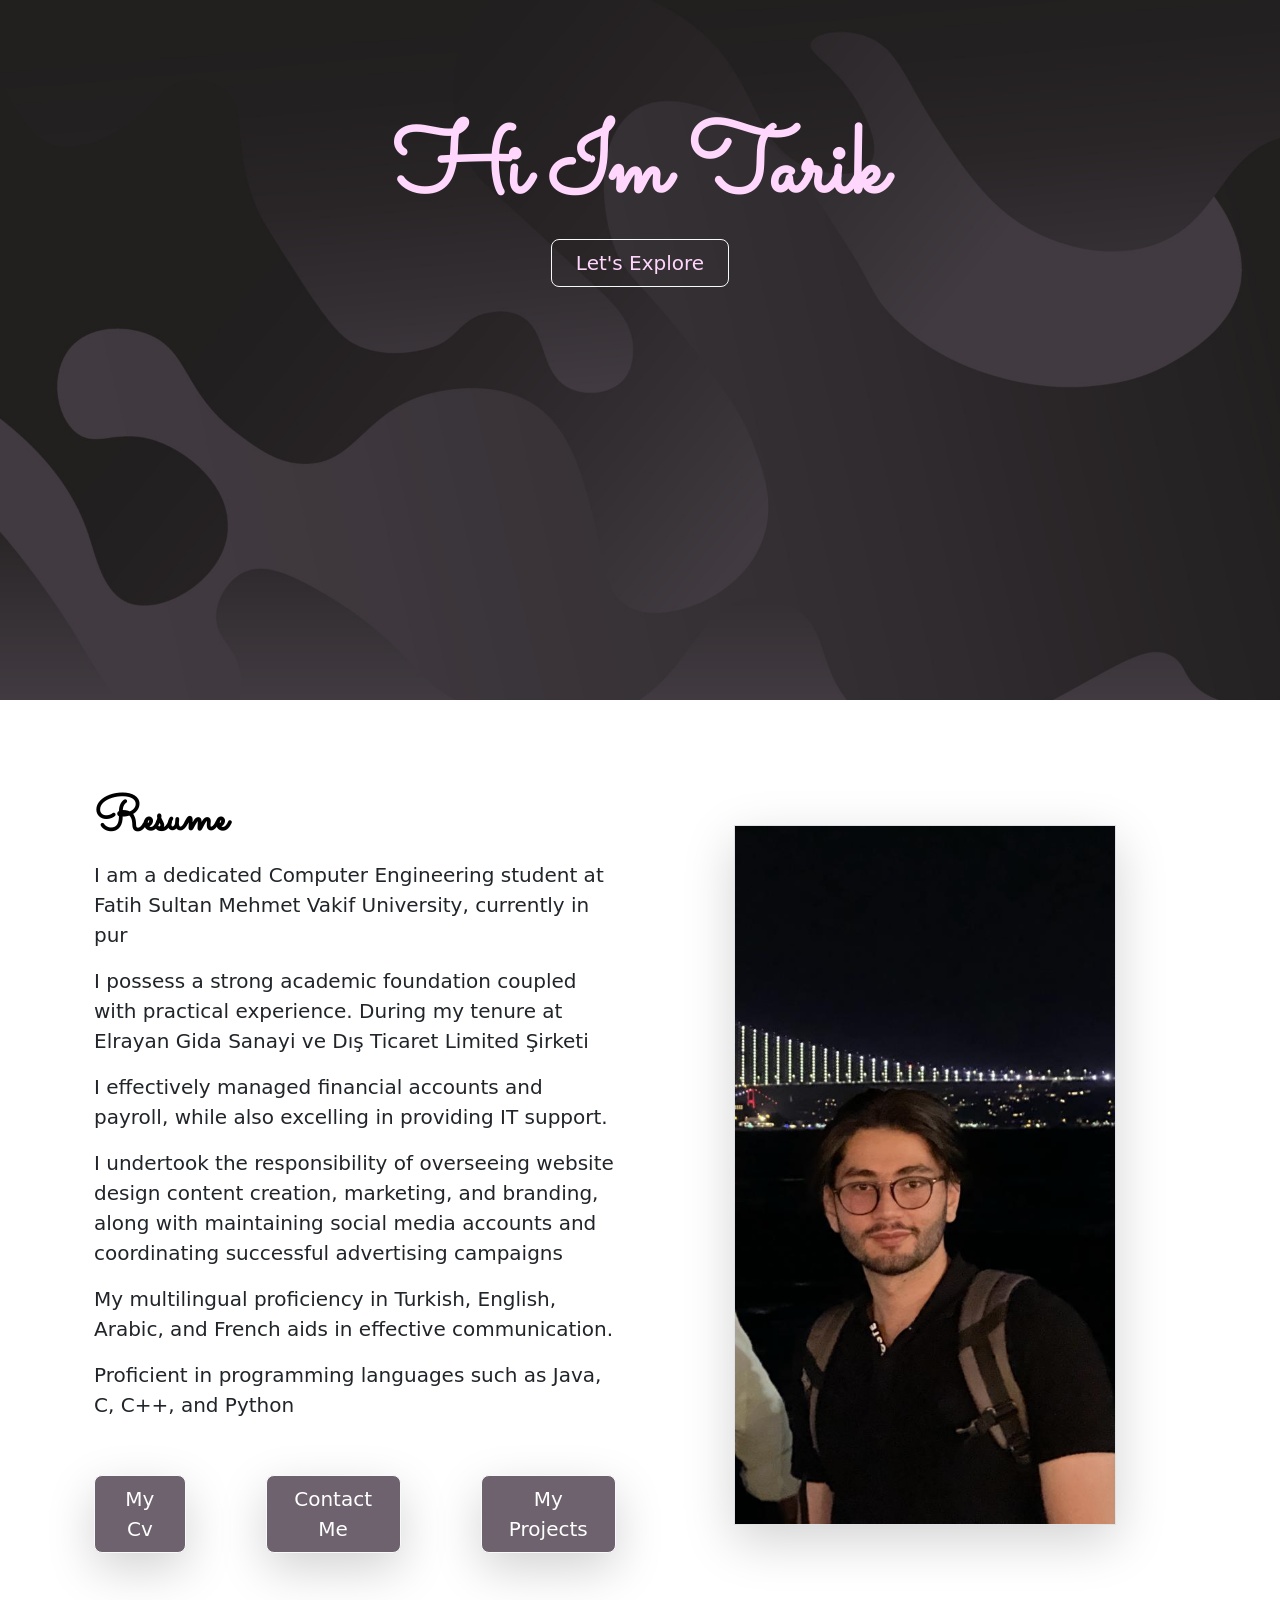
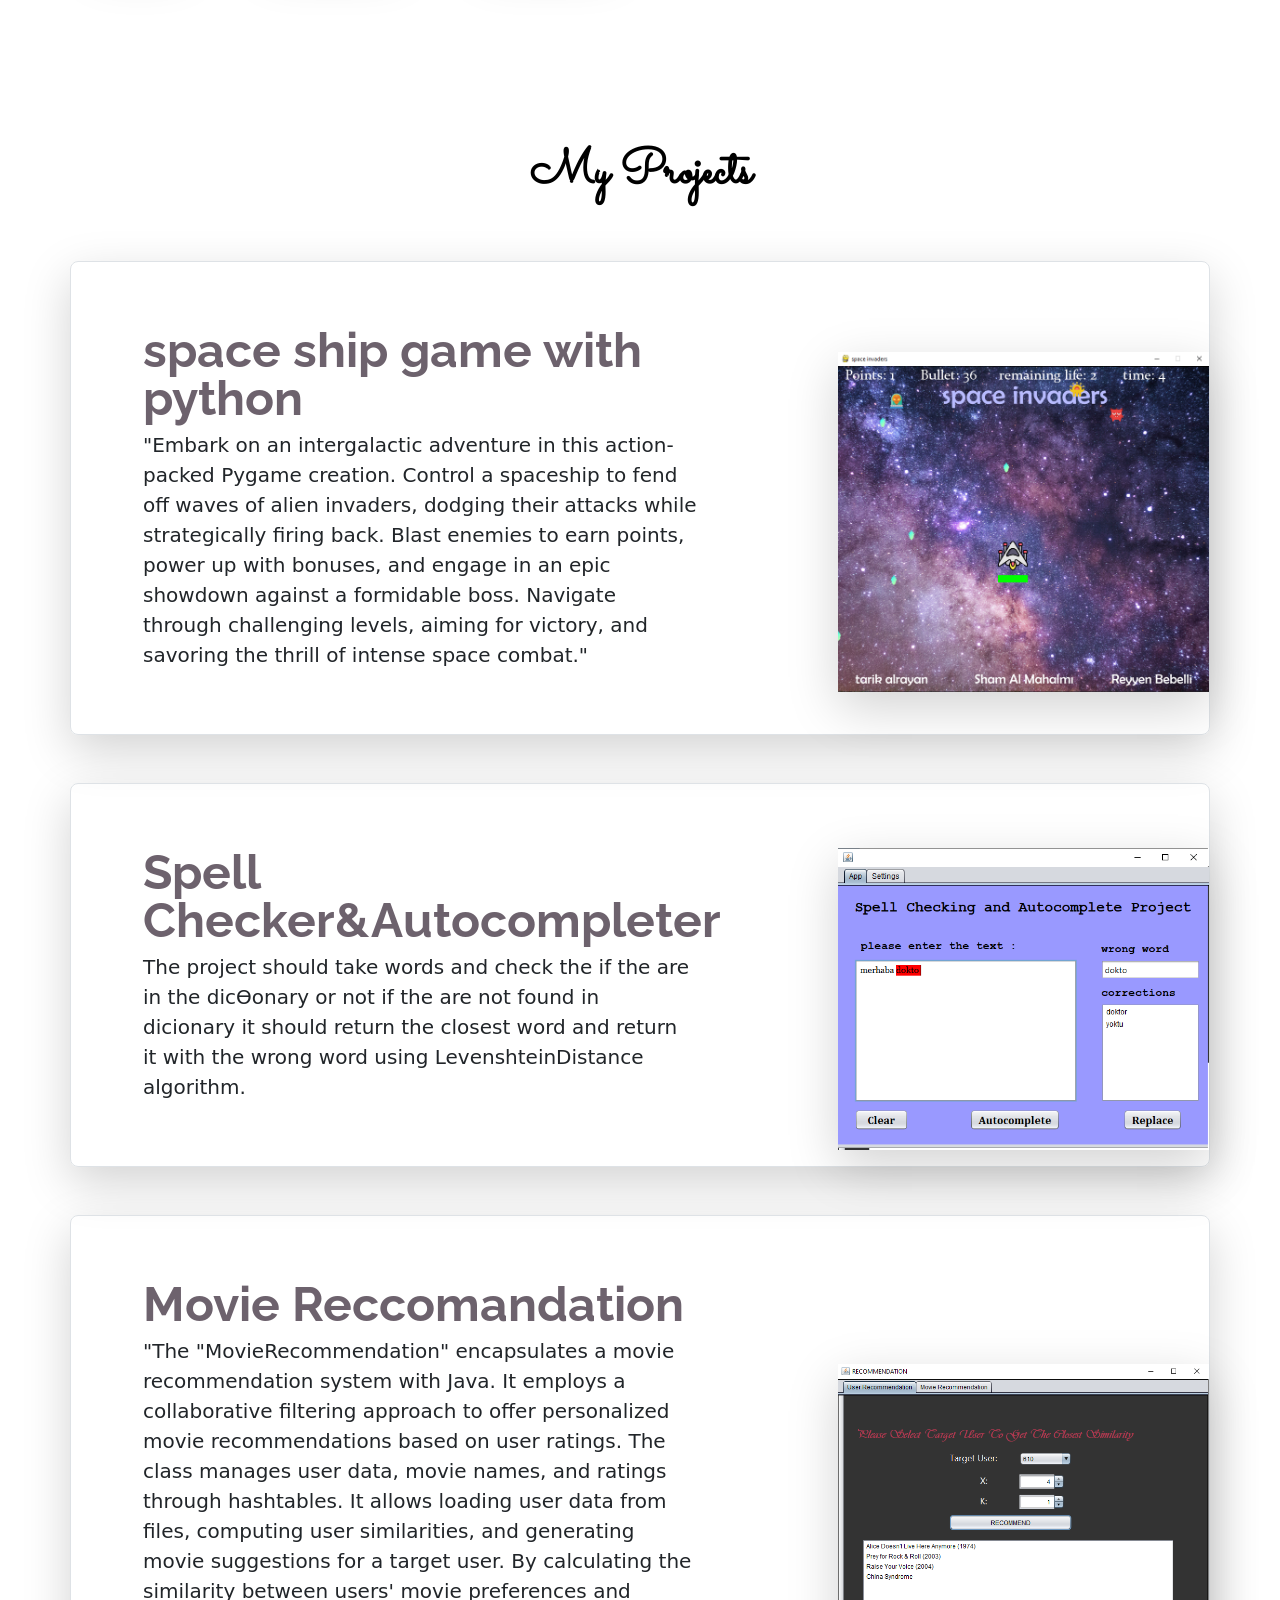
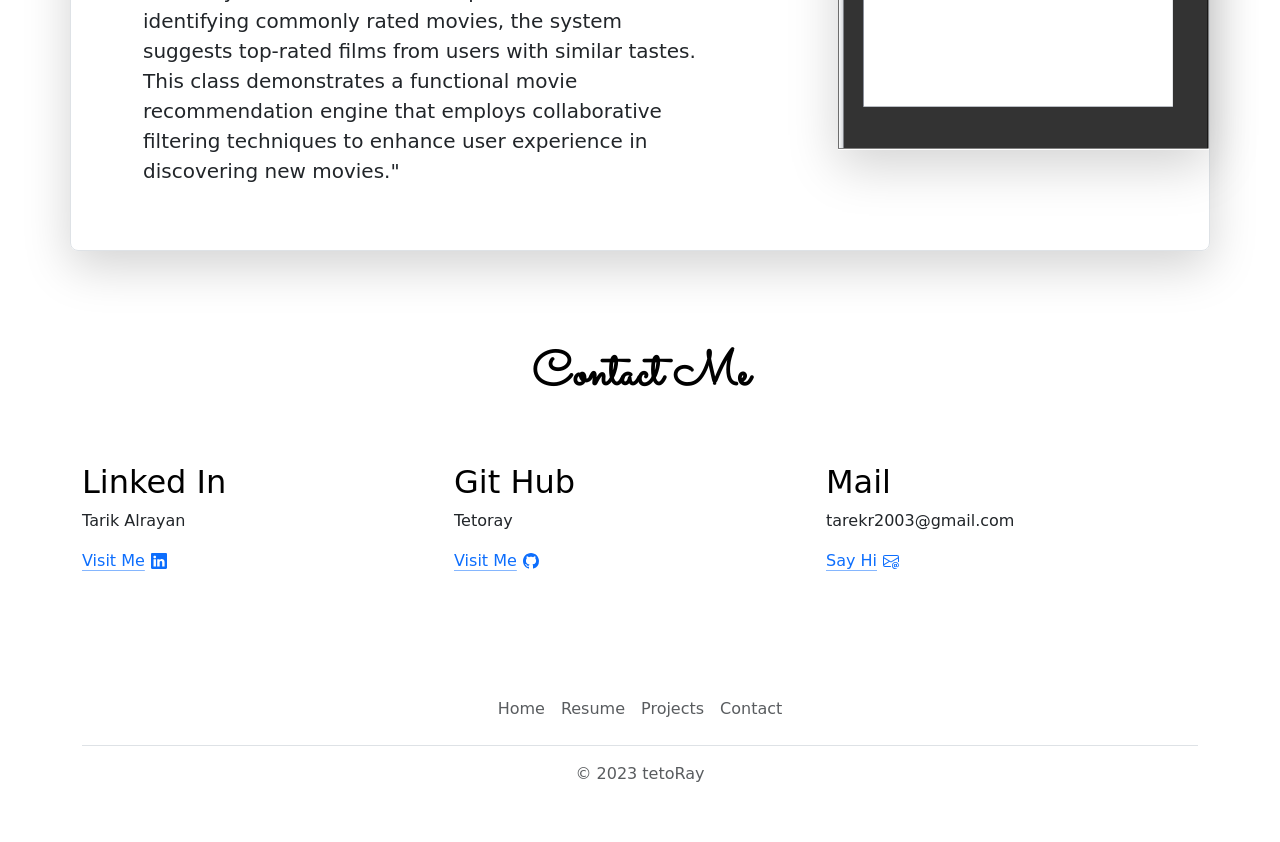
==== index.html @ 1eedb4be "Add files via upload" ====
<!DOCTYPE html>
<html lang="en">

<head>
    <meta charset="UTF-8">
    <meta name="viewport" content="width=device-width, initial-scale=1.0">
    <title>portfolio</title>
    <link href="https://cdn.jsdelivr.net/npm/bootstrap@5.3.1/dist/css/bootstrap.min.css" rel="stylesheet"
        integrity="sha384-4bw+/aepP/YC94hEpVNVgiZdgIC5+VKNBQNGCHeKRQN+PtmoHDEXuppvnDJzQIu9" crossorigin="anonymous">
    <link rel="preconnect" href="https://fonts.googleapis.com">
    <link rel="preconnect" href="https://fonts.gstatic.com" crossorigin>
    <link
        href="https://fonts.googleapis.com/css2?family=Libre+Baskerville:ital@1&family=Raleway:wght@100&family=Sacramento&display=swap"
        rel="stylesheet">
    <link rel="preconnect" href="https://fonts.googleapis.com">
    <link rel="preconnect" href="https://fonts.gstatic.com" crossorigin>
    <link
        href="https://fonts.googleapis.com/css2?family=Libre+Baskerville:ital@1&family=Raleway:wght@100&family=Sacramento&display=swap"
        rel="stylesheet">
    <link rel="stylesheet" href="./style.css">
</head>

<body>

    <!--title-->
    <section id="title" class="custom-background">
        <div class="container">
            <div class="px-4 py-5 my-5 text-center">
                <h1 class="display-70 fw-bold ">Hi Im Tarik </h1>
                <div class="col-lg-6 mx-auto my-100 ">
                    <a href="#resume">
                        <button type="button" class="btn btn-outline-light btn-lg px-4 gap-3 ">Let's Explore</button>
                    </a>
                </div>
            </div>
        </div>
        </div>
    </section>

    <!--resume-->
    <section id="resume">
        <div class="container col-xxl-8 px-4 py-5 ">
            <div class="row flex-lg-row-reverse align-items-center g-5 py-5">
                <div class="col-10 col-sm-8 col-lg-6">
                    <img src="./img/profile photo2.jpg"
                        class="d-block mx-lg-auto img-fluid profile_photo  border shadow-lg" alt="profile photo"
                        loading="lazy">
                </div>
                <div class="col-lg-6">
                    <h1 class="display-5 fw-bold text-body-emphasis lh-1 mb-3 ">Resume</h1>
                    <p class="lead">I am a dedicated Computer Engineering student at Fatih Sultan Mehmet Vakif
                        University, currently in pur</p>
                    <p class="lead"> I possess a strong academic foundation coupled with practical experience. During my
                        tenure at Elrayan Gida Sanayi ve Dış Ticaret Limited Şirketi</p>
                    <p class="lead"> I effectively managed financial accounts and payroll, while also excelling in
                        providing IT support. </p>
                    <p class="lead">I undertook the responsibility of overseeing website design content creation,
                        marketing, and branding, along with maintaining social media
                        accounts and coordinating successful advertising campaigns</p>
                    <p class="lead">My multilingual proficiency in Turkish, English, Arabic, and French aids in
                        effective communication.</p>
                    <p class="lead"> Proficient in programming languages such as Java, C, C++, and Python</p>
                    <div class="custom-nav">
                        <a href="./Cv.html">
                            <button type="button" class="btn btn-light btn-lg px-4 gap-3  shadow-lg ">My Cv</button>
                        </a>
                        <a href="#contact">
                            <button type="button" class="btn btn-light btn-lg px-4 gap-3   shadow-lg">Contact
                                Me</button>
                        </a>

                        <a href="#projects">
                            <button type="button" class="btn btn-light btn-lg px-4 gap-3   shadow-lg">My
                                Projects</button>
                        </a>
                    </div>
                </div>
            </div>
        </div>

    </section>

    <!--projects-->
    <section id="projects" class="custom-margin-top">
        <div class="container my-5 d-flex justify-content-center align-items-center">
            <h1 class="display-5 fw-bold text-body-emphasis lh-1 mb-3 ">My Projects</h1>
        </div>

        <div class="container my-5">
            <div class="row p-4 pb-0 pe-lg-0 pt-lg-5 align-items-center rounded-3 border shadow-lg">
                <div class="col-lg-7 p-3 p-lg-5 pt-lg-3">
                    <h1 class="display-4 fw-bold lh-1  projects-title">space ship game with python</h1>
                    <p class="lead">"Embark on an intergalactic adventure in this action-packed Pygame creation. Control
                        a spaceship to fend off waves of alien invaders, dodging their attacks while strategically
                        firing back. Blast enemies to earn points, power up with bonuses, and engage in an epic showdown
                        against a formidable boss. Navigate through challenging levels, aiming for victory, and savoring
                        the thrill of intense space combat."</p>
                </div>
                <div class="col-lg-4 offset-lg-1 p-0 overflow-hidden shadow-lg">
                    <img class="d-block mx-lg-auto img-fluid" src="img/project_3.png" alt="" width="500">
                </div>
            </div>
        </div>

        <div class="container my-5">
            <div class="row p-4 pb-0 pe-lg-0 pt-lg-5 align-items-center rounded-3 border shadow-lg">
                <div class="col-lg-7 p-3 p-lg-5 pt-lg-3">
                    <h1 class="display-4 fw-bold lh-1 projects-title">Spell Checker&Autocompleter</h1>
                    <p class="lead">The project should take words and check the if the are in the dicƟonary or not if
                        the are not found in
                        dicionary it should return the closest word and return it with the wrong word using
                        LevenshteinDistance
                        algorithm.
                    </p>
                </div>
                <div class="col-lg-4 offset-lg-1 p-0 overflow-hidden shadow-lg">
                    <img class="d-block mx-lg-auto img-fluid" src="./img/project_2.png" alt="" width="500">
                </div>
            </div>
        </div>

        <div class="container my-5">
            <div class="row p-4 pb-0 pe-lg-0 pt-lg-5 align-items-center rounded-3 border shadow-lg">
                <div class="col-lg-7 p-3 p-lg-5 pt-lg-3">
                    <h1 class="display-4 fw-bold lh-1  projects-title">Movie Reccomandation</h1>
                    <p class="lead">"The "MovieRecommendation" encapsulates a movie recommendation system with Java. It
                        employs a collaborative filtering approach to offer personalized movie recommendations based on
                        user ratings. The class manages user data, movie names, and ratings through hashtables. It
                        allows loading user data from files, computing user similarities, and generating movie
                        suggestions for a target user. By calculating the similarity between users' movie preferences
                        and identifying commonly rated movies, the system suggests top-rated films from users with
                        similar tastes. This class demonstrates a functional movie recommendation engine that employs
                        collaborative filtering techniques to enhance user experience in discovering new movies."</p>
                </div>
                <div class="col-lg-4 offset-lg-1 p-0 overflow-hidden shadow-lg">
                    <img class="d-block mx-lg-auto img-fluid" src="img/project_1.png" alt="" width="500">
                </div>
            </div>
        </div>

    </section>


    <!--aboutme-->
    <section id="abou-me">

    </section>


    <!--contact-->
    <section id="contact" class="custom-margin-top">
        <div class="container   my-5 d-flex justify-content-center align-items-center ">
            <h1 class="display-5 fw-bold text-body-emphasis lh-1 mb-3 ">Contact Me</h1>
        </div>

        <div class="container d-flex justify-content-center align-items-center mt-5" id="featured-3">


            <div class="feature col">
                
                <h3 class="fs-2 text-body-emphasis">Linked In</h3>
                <p>Tarik Alrayan</p>
                <a href="https://www.linkedin.com/in/tarik-alrayan-63b8b727b/" class="icon-link">
                    Visit Me
                    <svg xmlns="http://www.w3.org/2000/svg" width="16" height="16" fill="currentColor"
                        class="bi bi-linkedin" viewBox="0 0 16 16">
                        <path
                            d="M0 1.146C0 .513.526 0 1.175 0h13.65C15.474 0 16 .513 16 1.146v13.708c0 .633-.526 1.146-1.175 1.146H1.175C.526 16 0 15.487 0 14.854V1.146zm4.943 12.248V6.169H2.542v7.225h2.401zm-1.2-8.212c.837 0 1.358-.554 1.358-1.248-.015-.709-.52-1.248-1.342-1.248-.822 0-1.359.54-1.359 1.248 0 .694.521 1.248 1.327 1.248h.016zm4.908 8.212V9.359c0-.216.016-.432.08-.586.173-.431.568-.878 1.232-.878.869 0 1.216.662 1.216 1.634v3.865h2.401V9.25c0-2.22-1.184-3.252-2.764-3.252-1.274 0-1.845.7-2.165 1.193v.025h-.016a5.54 5.54 0 0 1 .016-.025V6.169h-2.4c.03.678 0 7.225 0 7.225h2.4z" />
                    </svg>
                </a>
            </div>

            <div class="feature col">
                
                <h3 class="fs-2 text-body-emphasis">Git Hub</h3>
                <p>Tetoray</p>
                <a href="https://github.com/Tetoray" class="icon-link">
                    Visit Me
                    <svg xmlns="http://www.w3.org/2000/svg" width="16" height="16" fill="currentColor"
                        class="bi bi-github" viewBox="0 0 16 16">
                        <path
                            d="M8 0C3.58 0 0 3.58 0 8c0 3.54 2.29 6.53 5.47 7.59.4.07.55-.17.55-.38 0-.19-.01-.82-.01-1.49-2.01.37-2.53-.49-2.69-.94-.09-.23-.48-.94-.82-1.13-.28-.15-.68-.52-.01-.53.63-.01 1.08.58 1.23.82.72 1.21 1.87.87 2.33.66.07-.52.28-.87.51-1.07-1.78-.2-3.64-.89-3.64-3.95 0-.87.31-1.59.82-2.15-.08-.2-.36-1.02.08-2.12 0 0 .67-.21 2.2.82.64-.18 1.32-.27 2-.27.68 0 1.36.09 2 .27 1.53-1.04 2.2-.82 2.2-.82.44 1.1.16 1.92.08 2.12.51.56.82 1.27.82 2.15 0 3.07-1.87 3.75-3.65 3.95.29.25.54.73.54 1.48 0 1.07-.01 1.93-.01 2.2 0 .21.15.46.55.38A8.012 8.012 0 0 0 16 8c0-4.42-3.58-8-8-8z" />
                    </svg>
                </a>
            </div>


            <div class="feature col">
               
                <h3 class="fs-2 text-body-emphasis">Mail</h3>
                <p>tarekr2003@gmail.com</p>
                <a href="mailto:tarekr2003@gmail.com" class="icon-link ">
                    Say Hi
                    <svg xmlns="http://www.w3.org/2000/svg" width="16" height="16" fill="currentColor"
                        class="bi bi-envelope-at" viewBox="0 0 16 16">
                        <path
                            d="M2 2a2 2 0 0 0-2 2v8.01A2 2 0 0 0 2 14h5.5a.5.5 0 0 0 0-1H2a1 1 0 0 1-.966-.741l5.64-3.471L8 9.583l7-4.2V8.5a.5.5 0 0 0 1 0V4a2 2 0 0 0-2-2H2Zm3.708 6.208L1 11.105V5.383l4.708 2.825ZM1 4.217V4a1 1 0 0 1 1-1h12a1 1 0 0 1 1 1v.217l-7 4.2-7-4.2Z" />
                        <path
                            d="M14.247 14.269c1.01 0 1.587-.857 1.587-2.025v-.21C15.834 10.43 14.64 9 12.52 9h-.035C10.42 9 9 10.36 9 12.432v.214C9 14.82 10.438 16 12.358 16h.044c.594 0 1.018-.074 1.237-.175v-.73c-.245.11-.673.18-1.18.18h-.044c-1.334 0-2.571-.788-2.571-2.655v-.157c0-1.657 1.058-2.724 2.64-2.724h.04c1.535 0 2.484 1.05 2.484 2.326v.118c0 .975-.324 1.39-.639 1.39-.232 0-.41-.148-.41-.42v-2.19h-.906v.569h-.03c-.084-.298-.368-.63-.954-.63-.778 0-1.259.555-1.259 1.4v.528c0 .892.49 1.434 1.26 1.434.471 0 .896-.227 1.014-.643h.043c.118.42.617.648 1.12.648Zm-2.453-1.588v-.227c0-.546.227-.791.573-.791.297 0 .572.192.572.708v.367c0 .573-.253.744-.564.744-.354 0-.581-.215-.581-.8Z" />
                    </svg>
                </a>
            </div>
        </div>


    </section>

    


    <!--footer-->
    <section id="footer" class="custom-margin-top">


        <div class="container">
            <footer class="py-3 my-4">
                <ul class="nav justify-content-center border-bottom pb-3 mb-3">
                    <li class="nav-item"><a href="#title" class="nav-link px-2 text-body-secondary">Home</a></li>
                    <li class="nav-item"><a href="#resume" class="nav-link px-2 text-body-secondary">Resume</a></li>
                    <li class="nav-item"><a href="#projects" class="nav-link px-2 text-body-secondary">Projects</a></li>
                    <li class="nav-item"><a href="#contact" class="nav-link px-2 text-body-secondary">Contact</a></li>
                </ul>
                <p class="text-center text-body-secondary">© 2023 tetoRay</p>
            </footer>
        </div>

    </section>


    <script src="https://cdn.jsdelivr.net/npm/bootstrap@5.3.1/dist/js/bootstrap.bundle.min.js"
        integrity="sha384-HwwvtgBNo3bZJJLYd8oVXjrBZt8cqVSpeBNS5n7C8IVInixGAoxmnlMuBnhbgrkm"
        crossorigin="anonymous"></script>

</body>

</html>
---- style.css ----
html{
    scroll-behavior: smooth;
}
h1{
    font-family: 'Sacramento';
    font-weight: bold;
    font-size: 6rem;
    color:rgb(255, 214, 252);
}

.custom-background {
    background-color: #f0f0f0; /* Background color */
    background-image: url('./img/vecteezy_minimalist-dark-gradient-wave-background-simple-design-for_7718309.jpg'); /* Background image URL */
    background-size: cover; /* Adjust the background image size */
    background-position: center; /* Adjust the background image position */
    background-repeat: repeat; /* Prevent background image from repeating */
    padding: 20px; /* Add some padding for spacing */
    height: 700px;
}

.btn.btn-outline-light {
    color:rgb(255, 214, 252); /* Change to the desired text color */
    
}
.btn.btn-outline-light:hover {
    background-color:rgb(109, 98, 109); /* Change to the desired background color on hover */
    color: #fff; /* Change to the desired text color on hover */
  } 

.profile_photo{
    height: 700px;

}


.custom-nav{
    display: flex;
    flex-direction: row;
    justify-content: center;
    align-items: space-between;
    gap: 5rem;
    margin-top: 55px;
}

.btn.btn-light {
    background-color:rgb(109, 98, 109); /* Change to the desired background color on hover */
    color: #fff; /* Change to the desired text color on hover */
    
}
.btn.btn-light:hover {
    background-color:#fff;

    color:rgb(255, 214, 252); /* Change to the desired text color */
  } 


  .projects-title{
    font-family: 'Raleway', sans-serif;
    color: rgb(109, 98, 109);
    font-size: 3rem;



}

.custom-margin-top {
    margin-top: 100px;
  }
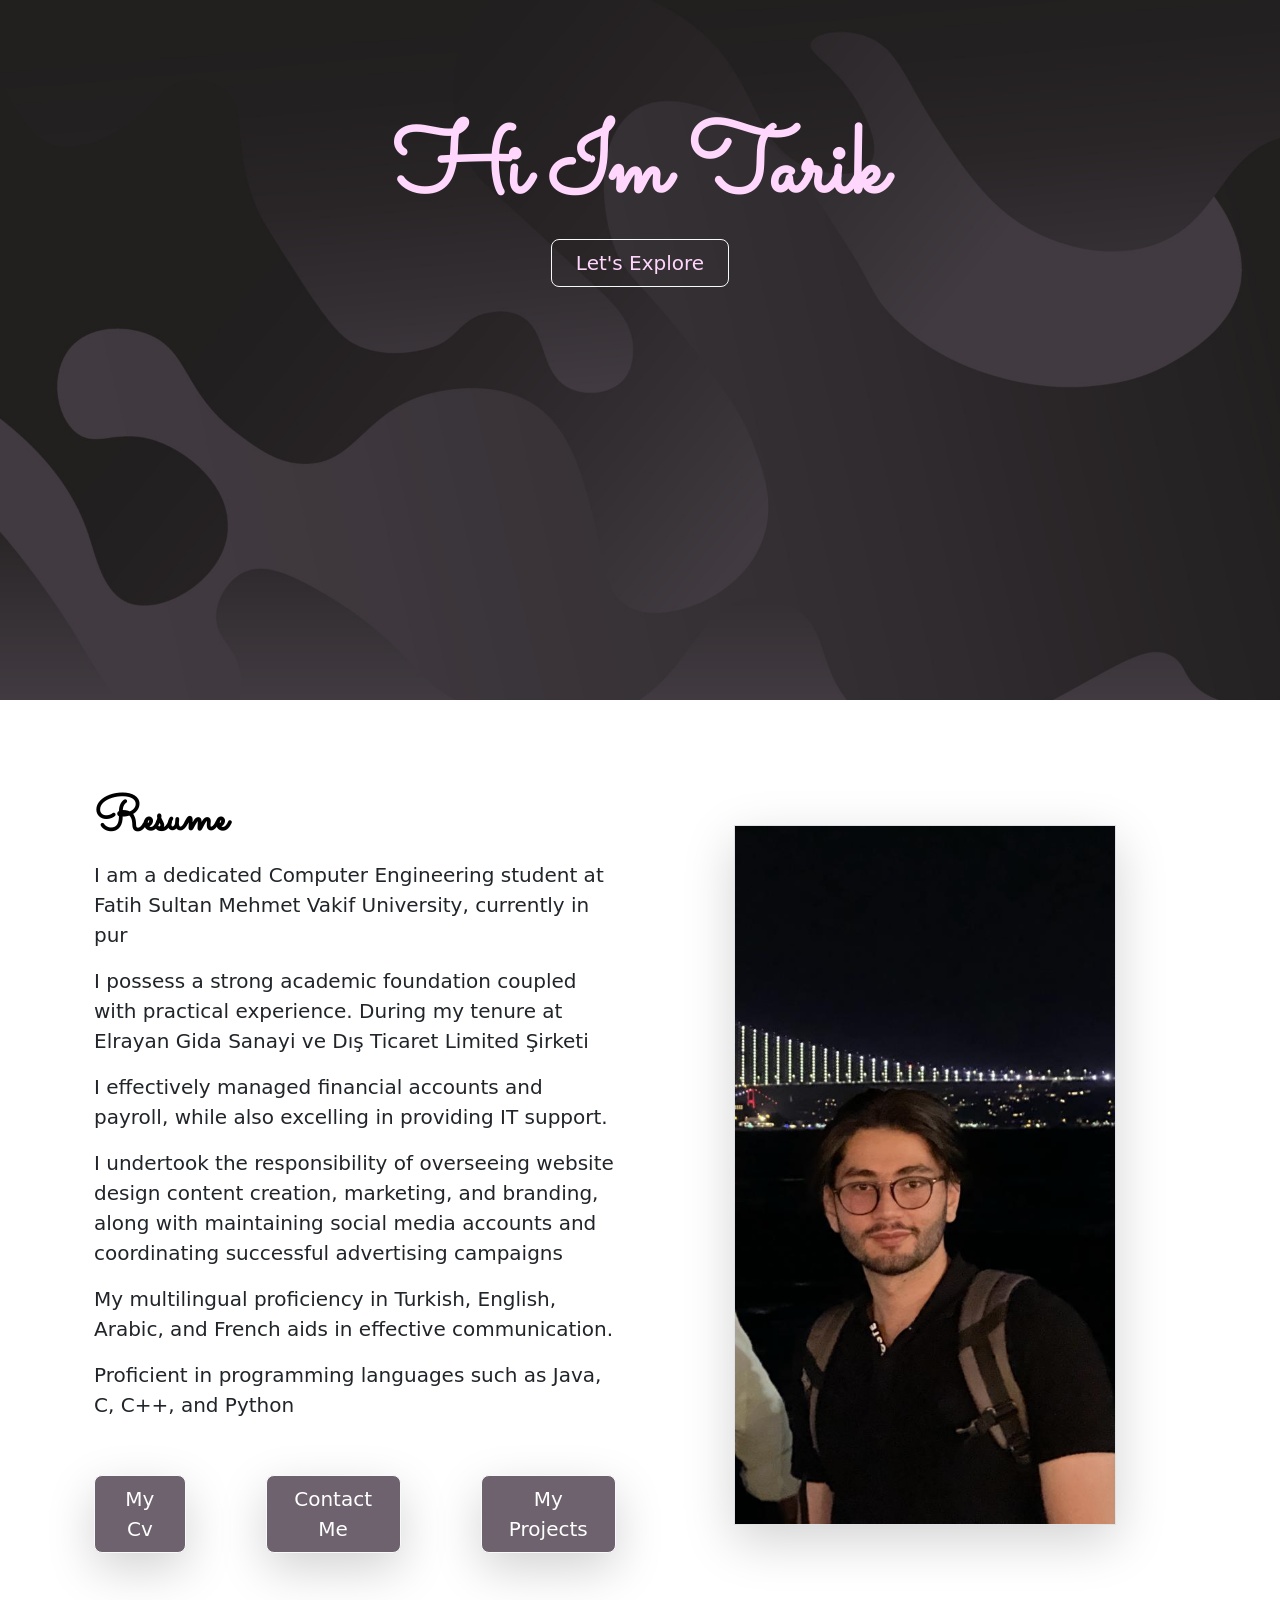
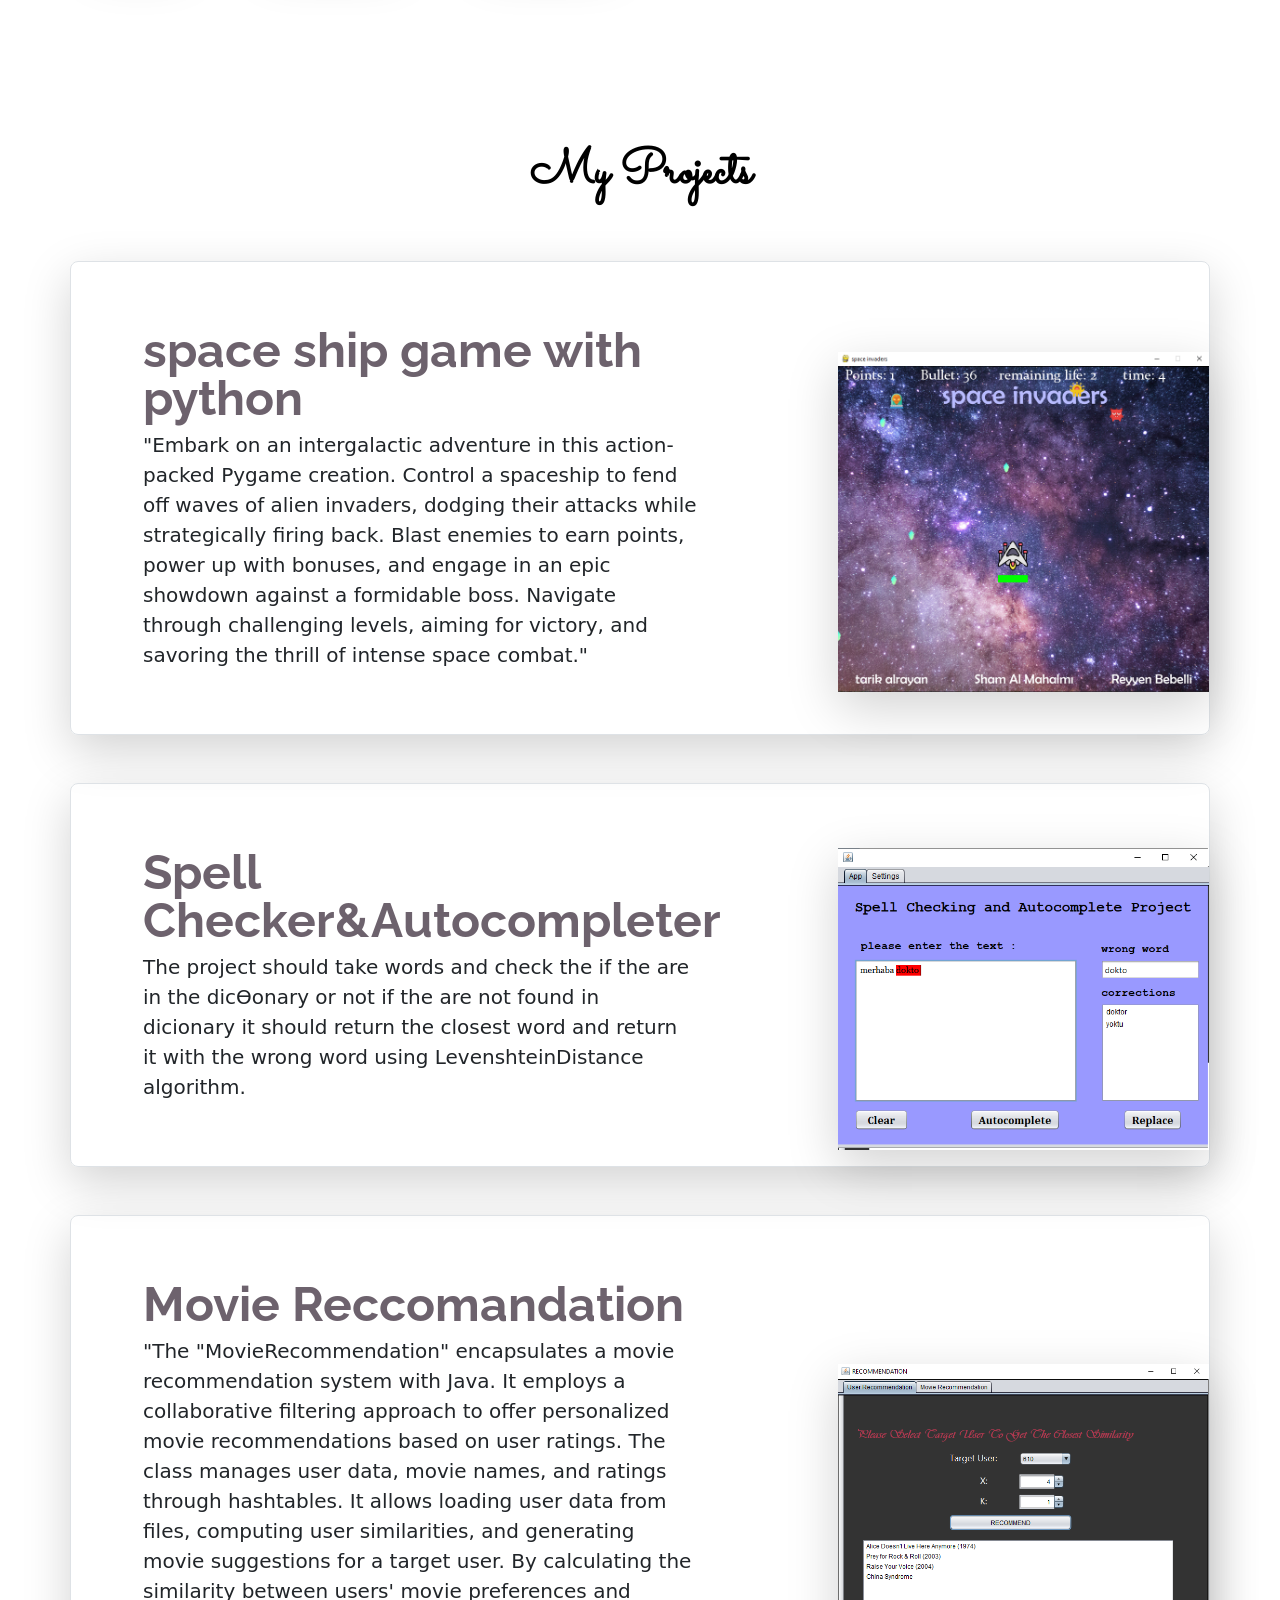
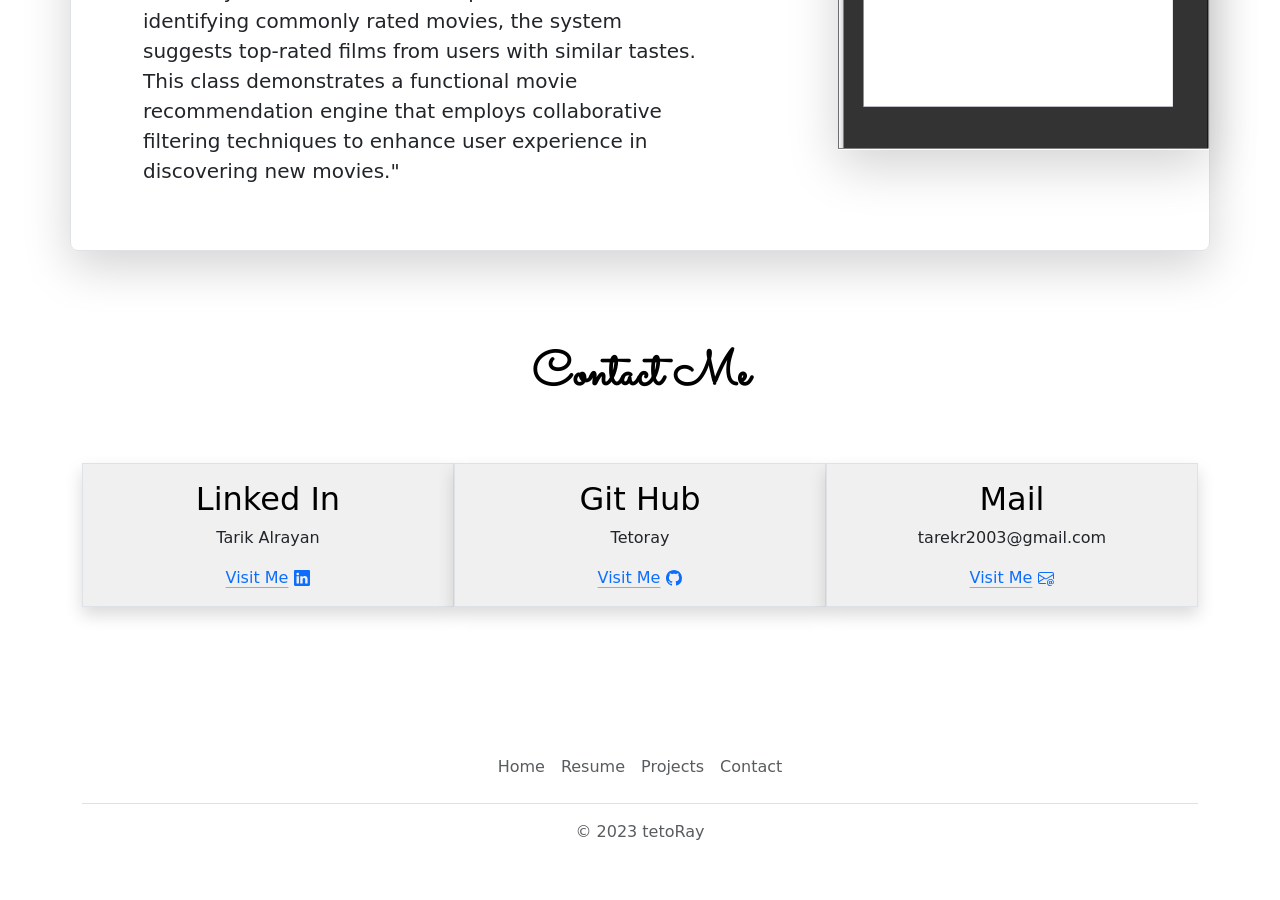
==== commit 0460efd0: "Update index.html" ====
--- a/index.html
+++ b/index.html
@@ -65,12 +65,11 @@
                             <button type="button" class="btn btn-light btn-lg px-4 gap-3  shadow-lg ">My Cv</button>
                         </a>
                         <a href="#contact">
-                            <button type="button" class="btn btn-light btn-lg px-4 gap-3   shadow-lg">Contact
+                            <button type="button" class="btn btn-light btn-lg px-4 gap-3  shadow-lg">Contact
                                 Me</button>
                         </a>
-
                         <a href="#projects">
-                            <button type="button" class="btn btn-light btn-lg px-4 gap-3   shadow-lg">My
+                            <button type="button" class="btn btn-light btn-lg px-4 gap-3  shadow-lg">My
                                 Projects</button>
                         </a>
                     </div>
@@ -86,7 +85,7 @@
             <h1 class="display-5 fw-bold text-body-emphasis lh-1 mb-3 ">My Projects</h1>
         </div>
 
-        <div class="container my-5">
+        <div class="container my-5 project-section">
             <div class="row p-4 pb-0 pe-lg-0 pt-lg-5 align-items-center rounded-3 border shadow-lg">
                 <div class="col-lg-7 p-3 p-lg-5 pt-lg-3">
                     <h1 class="display-4 fw-bold lh-1  projects-title">space ship game with python</h1>
@@ -102,7 +101,7 @@
             </div>
         </div>
 
-        <div class="container my-5">
+        <div class="container my-5 project-section">
             <div class="row p-4 pb-0 pe-lg-0 pt-lg-5 align-items-center rounded-3 border shadow-lg">
                 <div class="col-lg-7 p-3 p-lg-5 pt-lg-3">
                     <h1 class="display-4 fw-bold lh-1 projects-title">Spell Checker&Autocompleter</h1>
@@ -119,7 +118,7 @@
             </div>
         </div>
 
-        <div class="container my-5">
+        <div class="container my-5 project-section">
             <div class="row p-4 pb-0 pe-lg-0 pt-lg-5 align-items-center rounded-3 border shadow-lg">
                 <div class="col-lg-7 p-3 p-lg-5 pt-lg-3">
                     <h1 class="display-4 fw-bold lh-1  projects-title">Movie Reccomandation</h1>
@@ -141,26 +140,20 @@
     </section>
 
 
-    <!--aboutme-->
-    <section id="abou-me">
-
-    </section>
 
 
     <!--contact-->
     <section id="contact" class="custom-margin-top">
-        <div class="container   my-5 d-flex justify-content-center align-items-center ">
+        <div class="container  my-5 d-flex justify-content-center align-items-center ">
             <h1 class="display-5 fw-bold text-body-emphasis lh-1 mb-3 ">Contact Me</h1>
         </div>
 
-        <div class="container d-flex justify-content-center align-items-center mt-5" id="featured-3">
-
-
-            <div class="feature col">
-                
+     <div class="container d-flex justify-content-center align-items-space-between mt-5 " id="featured-3">
+
+            <div class="feature col text-center border p-3 mb-4 shadow contact_card">
                 <h3 class="fs-2 text-body-emphasis">Linked In</h3>
                 <p>Tarik Alrayan</p>
-                <a href="https://www.linkedin.com/in/tarik-alrayan-63b8b727b/" class="icon-link">
+                <a href="https://www.linkedin.com/in/tarik-alrayan-63b8b727b/" class="icon-link d-flex align-items-center justify-content-center">
                     Visit Me
                     <svg xmlns="http://www.w3.org/2000/svg" width="16" height="16" fill="currentColor"
                         class="bi bi-linkedin" viewBox="0 0 16 16">
@@ -169,12 +162,11 @@
                     </svg>
                 </a>
             </div>
-
-            <div class="feature col">
-                
+            
+            <div class="feature col text-center border p-3 mb-4 shadow contact_card">
                 <h3 class="fs-2 text-body-emphasis">Git Hub</h3>
                 <p>Tetoray</p>
-                <a href="https://github.com/Tetoray" class="icon-link">
+                <a href="https://github.com/Tetoray" class="icon-link d-flex align-items-center justify-content-center">
                     Visit Me
                     <svg xmlns="http://www.w3.org/2000/svg" width="16" height="16" fill="currentColor"
                         class="bi bi-github" viewBox="0 0 16 16">
@@ -184,13 +176,11 @@
                 </a>
             </div>
 
-
-            <div class="feature col">
-               
+            <div class="feature col text-center border p-3 mb-4 shadow contact_card">
                 <h3 class="fs-2 text-body-emphasis">Mail</h3>
                 <p>tarekr2003@gmail.com</p>
-                <a href="mailto:tarekr2003@gmail.com" class="icon-link ">
-                    Say Hi
+                <a href="mailto:tarekr2003@gmail.com" class="icon-link d-flex align-items-center justify-content-center">
+                    Visit Me
                     <svg xmlns="http://www.w3.org/2000/svg" width="16" height="16" fill="currentColor"
                         class="bi bi-envelope-at" viewBox="0 0 16 16">
                         <path
@@ -201,6 +191,9 @@
                 </a>
             </div>
         </div>
+
+     
+            
 
 
     </section>
@@ -230,7 +223,8 @@
     <script src="https://cdn.jsdelivr.net/npm/bootstrap@5.3.1/dist/js/bootstrap.bundle.min.js"
         integrity="sha384-HwwvtgBNo3bZJJLYd8oVXjrBZt8cqVSpeBNS5n7C8IVInixGAoxmnlMuBnhbgrkm"
         crossorigin="anonymous"></script>
+    <script src="index.js"></script>    
 
 </body>
 
-</html>+</html>
--- a/style.css
+++ b/style.css
@@ -1,39 +1,52 @@
-html{
+html {
     scroll-behavior: smooth;
 }
-h1{
+
+h1 {
     font-family: 'Sacramento';
     font-weight: bold;
     font-size: 6rem;
-    color:rgb(255, 214, 252);
+    color: rgb(255, 214, 252);
 }
 
+
+
 .custom-background {
-    background-color: #f0f0f0; /* Background color */
-    background-image: url('./img/vecteezy_minimalist-dark-gradient-wave-background-simple-design-for_7718309.jpg'); /* Background image URL */
-    background-size: cover; /* Adjust the background image size */
-    background-position: center; /* Adjust the background image position */
-    background-repeat: repeat; /* Prevent background image from repeating */
-    padding: 20px; /* Add some padding for spacing */
+    background-color: #f0f0f0;
+    /* Background color */
+    background-image: url('./img/vecteezy_minimalist-dark-gradient-wave-background-simple-design-for_7718309.jpg');
+    /* Background image URL */
+    background-size: cover;
+    /* Adjust the background image size */
+    background-position: center;
+    /* Adjust the background image position */
+    background-repeat: repeat;
+    /* Prevent background image from repeating */
+    padding: 20px;
+    /* Add some padding for spacing */
     height: 700px;
 }
 
 .btn.btn-outline-light {
-    color:rgb(255, 214, 252); /* Change to the desired text color */
-    
+    color: rgb(255, 214, 252);
+    /* Change to the desired text color */
+
 }
+
 .btn.btn-outline-light:hover {
-    background-color:rgb(109, 98, 109); /* Change to the desired background color on hover */
-    color: #fff; /* Change to the desired text color on hover */
-  } 
+    background-color: rgb(109, 98, 109);
+    /* Change to the desired background color on hover */
+    color: #fff;
+    /* Change to the desired text color on hover */
+}
 
-.profile_photo{
+.profile_photo {
     height: 700px;
 
 }
 
 
-.custom-nav{
+.custom-nav {
     display: flex;
     flex-direction: row;
     justify-content: center;
@@ -43,18 +56,22 @@
 }
 
 .btn.btn-light {
-    background-color:rgb(109, 98, 109); /* Change to the desired background color on hover */
-    color: #fff; /* Change to the desired text color on hover */
-    
+    background-color: rgb(109, 98, 109);
+    /* Change to the desired background color on hover */
+    color: #fff;
+    /* Change to the desired text color on hover */
+
 }
+
 .btn.btn-light:hover {
-    background-color:#fff;
+    background-color: #fff;
 
-    color:rgb(255, 214, 252); /* Change to the desired text color */
-  } 
+    color: rgb(255, 214, 252);
+    /* Change to the desired text color */
+}
 
 
-  .projects-title{
+.projects-title {
     font-family: 'Raleway', sans-serif;
     color: rgb(109, 98, 109);
     font-size: 3rem;
@@ -63,6 +80,28 @@
 
 }
 
+
 .custom-margin-top {
     margin-top: 100px;
-  }+
+}
+
+.hovered {
+    transform: scale(1.1);
+    box-shadow: 0 0 20px rgba(0, 0, 0, 0.2);
+    
+}
+
+.project-section {
+    transition: all 0.3s ease-in-out;
+}
+
+
+.contact_card {
+    transition: all 0.3s ease-in-out;
+    background-color: #f0f0f0;
+    
+}
+
+
+
